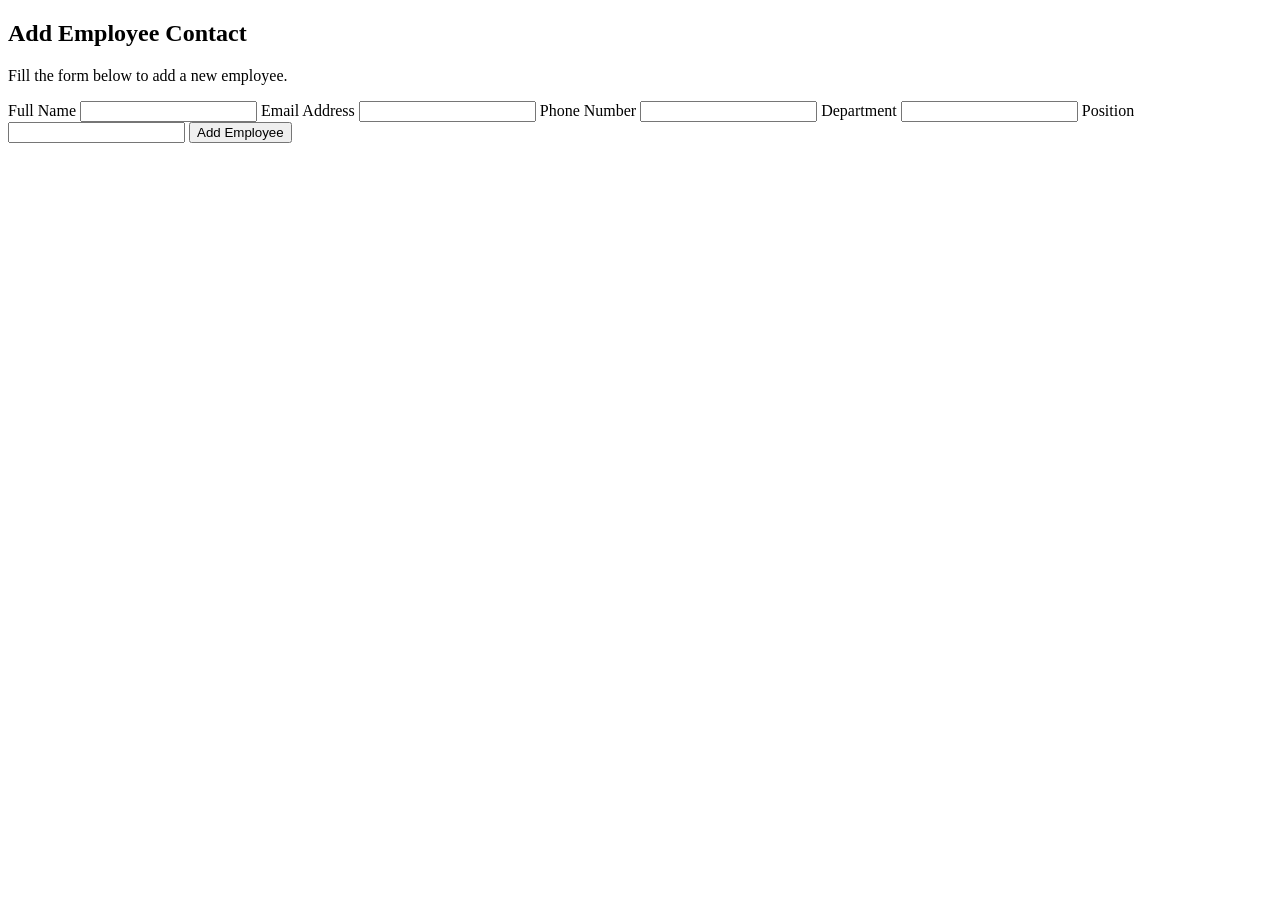
==== new-contact.html @ 086cef71 "Add main pages: index, header, footer, and new contact page" ====
<!DOCTYPE html>
<html>
    <head>
        <meta charset="UTF-8">
        <meta name="viewport" content="width=device-width, initial-scale=1.0">
        <title>Add Employee</title>
        <link rel="stylesheet" href="styles.css">
        <script defer src="main.js"></script>
    </head>
    <body>
    <div id="header"></div>
<section class="hero small-hero">
    <h1>Add Employee Contact</h1>
    <p>Fill the form below to add a new employee.</p>
    </body>
</section>
<section class="form-section">
<form>
<label>Full Name</label>
<input type="text">
<label>Email Address</label>
<input type="email">
<label>Phone Number</label>
<input type="tel">
<label>Department</label>
<input type="text">
<label>Position</label>
<input type="text">
<button type="submit" class="submit-btn">Add Employee</button>
</form>
</section>
<div id="footer"></div>
</body>
</html>
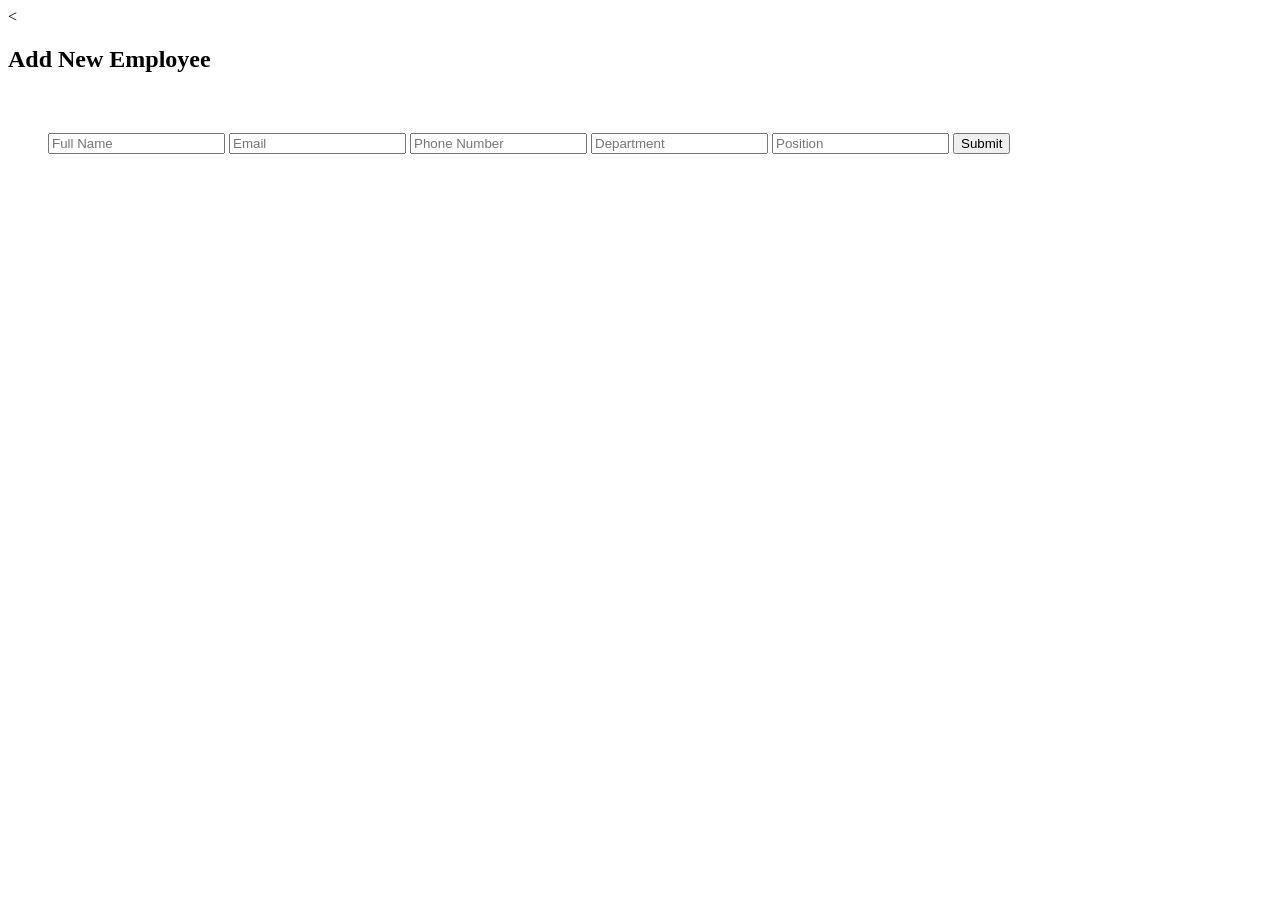
==== commit 2f17d1ac: "update new contact page content" ====
--- a/new-contact.html
+++ b/new-contact.html
@@ -1,34 +1,30 @@
-<!DOCTYPE html>
+<<!DOCTYPE html>
 <html>
-    <head>
-        <meta charset="UTF-8">
-        <meta name="viewport" content="width=device-width, initial-scale=1.0">
-        <title>Add Employee</title>
-        <link rel="stylesheet" href="styles.css">
-        <script defer src="main.js"></script>
-    </head>
-    <body>
-    <div id="header"></div>
-<section class="hero small-hero">
-    <h1>Add Employee Contact</h1>
-    <p>Fill the form below to add a new employee.</p>
-    </body>
+<head>
+  <title>New Contact</title>
+  <link rel="stylesheet" href="styles.css">
+</head>
+<body>
+
+<div id="header"></div>
+
+<section class="hero">
+  <h1>Add New Employee</h1>
 </section>
-<section class="form-section">
-<form>
-<label>Full Name</label>
-<input type="text">
-<label>Email Address</label>
-<input type="email">
-<label>Phone Number</label>
-<input type="tel">
-<label>Department</label>
-<input type="text">
-<label>Position</label>
-<input type="text">
-<button type="submit" class="submit-btn">Add Employee</button>
-</form>
+
+<section style="padding:40px;">
+  <form class="form">
+    <input type="text" placeholder="Full Name" required>
+    <input type="email" placeholder="Email" required>
+    <input type="text" placeholder="Phone Number">
+    <input type="text" placeholder="Department">
+    <input type="text" placeholder="Position">
+    <button type="submit">Submit</button>
+  </form>
 </section>
+
 <div id="footer"></div>
+
+<script src="main.js"></script>
 </body>
 </html>
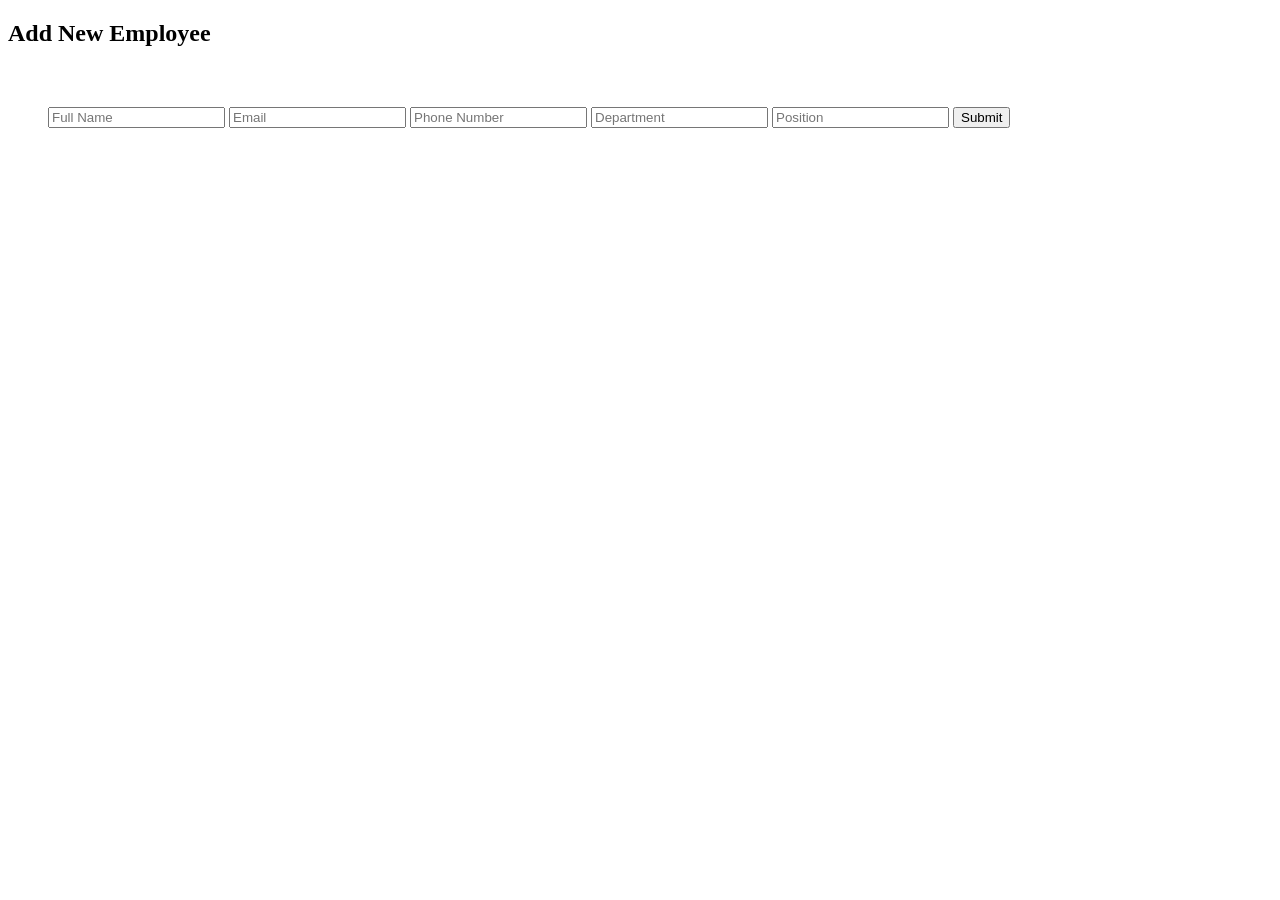
==== commit 6dc9f22f: "add content ot the view contact page" ====
--- a/new-contact.html
+++ b/new-contact.html
@@ -1,4 +1,4 @@
-<<!DOCTYPE html>
+<!DOCTYPE html>
 <html>
 <head>
   <title>New Contact</title>
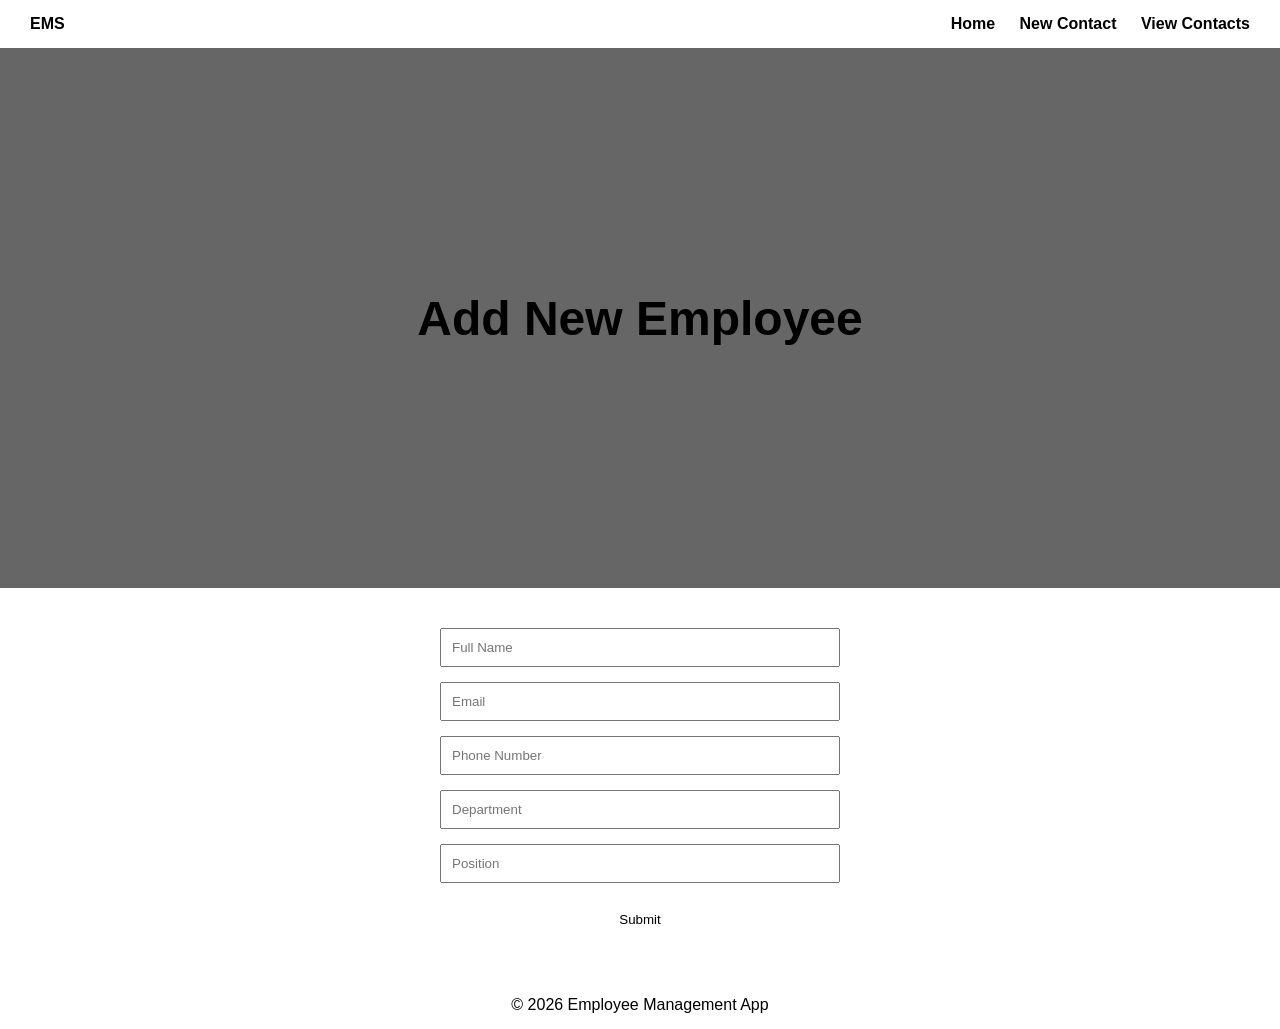
==== commit a1c4a6b1: "update content of the new-contact.html and view-contacts.html" ====
--- a/new-contact.html
+++ b/new-contact.html
@@ -6,7 +6,15 @@
 </head>
 <body>
 
-<div id="header"></div>
+
+<header class="header">
+  <div class="logo">EMS</div>
+  <nav class="nav">
+    <a href="index.html">Home</a>
+    <a href="new-contact.html">New Contact</a>
+    <a href="view-contacts.html">View Contacts</a>
+  </nav>
+</header>
 
 <section class="hero">
   <h1>Add New Employee</h1>
@@ -23,7 +31,10 @@
   </form>
 </section>
 
-<div id="footer"></div>
+
+<footer class="footer">
+  &copy; 2026 Employee Management App
+</footer>
 
 <script src="main.js"></script>
 </body>
--- a/styles.css
+++ b/styles.css
@@ -0,0 +1,110 @@
+body {
+  margin: 0;
+  font-family: Arial, sans-serif;
+  background-color: var(--white);
+}
+
+/* HEADER */
+.header {
+  position: sticky;
+  top: 0;
+  background-color: var(--black);
+  color: var(--white);
+  display: flex;
+  justify-content: space-between;
+  align-items: center;
+  padding: 15px 30px;
+  z-index: 1000;
+}
+
+.logo {
+  font-weight: bold;
+  color: var(--golden-grey);
+}
+
+.nav a {
+  color: var(--white);
+  text-decoration: none;
+  margin-left: 20px;
+  font-weight: bold;
+}
+
+.nav a:hover {
+  color: var(--purple);
+}
+
+/* HERO SECTION */
+.hero {
+  height: 60vh;
+  background: linear-gradient(rgba(0,0,0,0.6), rgba(0,0,0,0.6)),
+              url('images/hero.jpg');
+  background-size: cover;
+  background-position: center;
+  color: var(--white);
+  display: flex;
+  justify-content: center;
+  align-items: center;
+  text-align: center;
+}
+
+.hero h1 {
+  font-size: 3rem;
+  color: var(--golden-grey);
+}
+
+/* FOOTER */
+.footer {
+  background-color: var(--black);
+  color: var(--white);
+  text-align: center;
+  padding: 15px;
+}
+.form {
+  display: flex;
+  flex-direction: column;
+  max-width: 400px;
+  margin: auto;
+}
+
+.form input {
+  margin-bottom: 15px;
+  padding: 10px;
+}
+
+.form button {
+  padding: 12px;
+  background-color: var(--purple);
+  color: var(--white);
+  border: none;
+  cursor: pointer;
+}
+
+.form button:hover {
+  background-color: var(--golden-grey);
+}
+table {
+  width: 100%;
+  border-collapse: collapse;
+}
+
+th, td {
+  border: 1px solid #ddd;
+  padding: 10px;
+  text-align: center;
+}
+
+th {
+  background-color: var(--purple);
+  color: var(--white);
+}
+
+button {
+  padding: 5px 10px;
+  margin: 2px;
+  border: none;
+  cursor: pointer;
+}
+
+button:hover {
+  opacity: 0.8;
+}
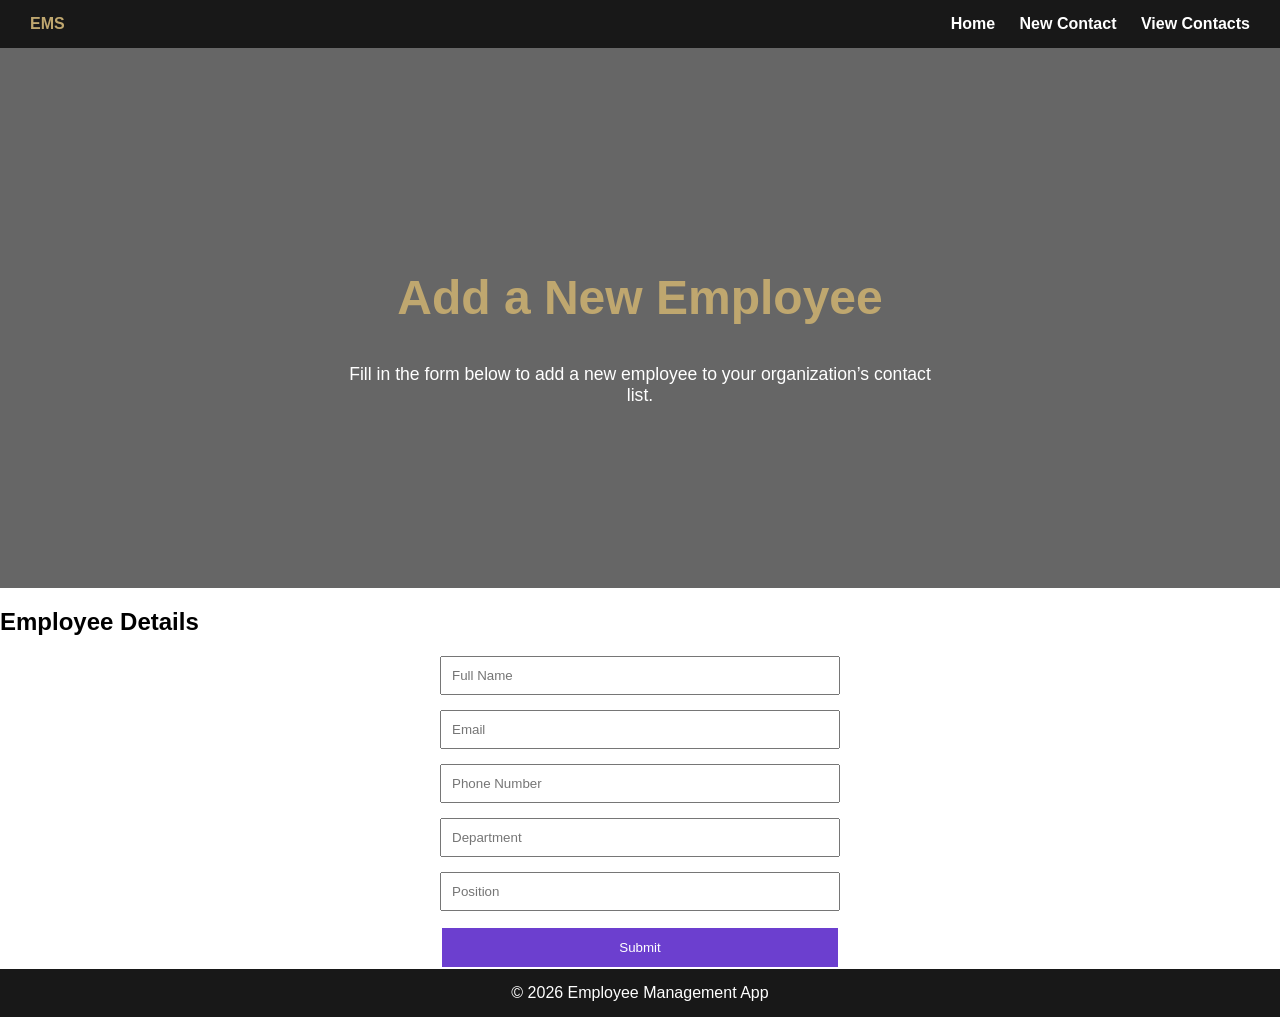
==== commit 19c092d8: "arrange well the content of the index.html,new-contact.html,view-contacts.html and also the content " ====
--- a/new-contact.html
+++ b/new-contact.html
@@ -17,10 +17,14 @@
 </header>
 
 <section class="hero">
-  <h1>Add New Employee</h1>
+  <div>
+    <h1>Add a New Employee</h1>
+    <p style="font-size:1.1rem; max-width:600px; margin: 0 auto;">Fill in the form below to add a new employee to your organization’s contact list.</p>
+  </div>
 </section>
 
-<section style="padding:40px;">
+<section class="content">
+  <h2>Employee Details</h2>
   <form class="form">
     <input type="text" placeholder="Full Name" required>
     <input type="email" placeholder="Email" required>
--- a/styles.css
+++ b/styles.css
@@ -1,3 +1,10 @@
+:root {
+  --purple: #6c3fcf;
+  --golden-grey: #bfa76f;
+  --white: #fff;
+  --black: #181818;
+  --light-grey: #f5f5f5;
+}
 body {
   margin: 0;
   font-family: Arial, sans-serif;
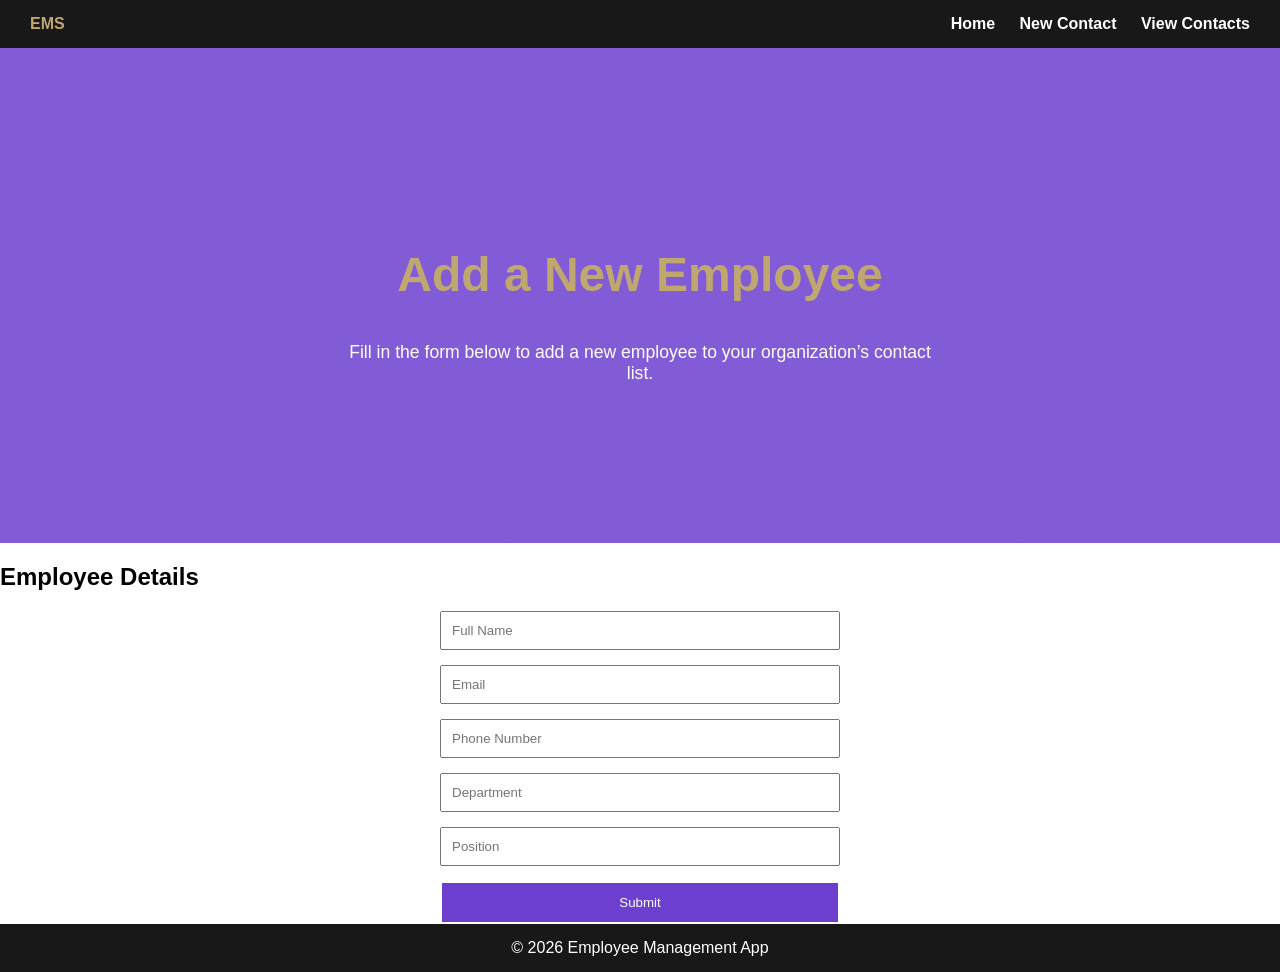
==== commit 555cd85c: "add formspree intergration for contact form submission" ====
--- a/new-contact.html
+++ b/new-contact.html
@@ -25,12 +25,12 @@
 
 <section class="content">
   <h2>Employee Details</h2>
-  <form class="form">
-    <input type="text" placeholder="Full Name" required>
-    <input type="email" placeholder="Email" required>
-    <input type="text" placeholder="Phone Number">
-    <input type="text" placeholder="Department">
-    <input type="text" placeholder="Position">
+  <form class="form" action="https://formspree.io/f/mlgojvwr" method="post">
+    <input type="text" name="fullName" placeholder="Full Name" required>
+    <input type="email" name="email" placeholder="Email" required>
+    <input type="text" name="phone" placeholder="Phone Number">
+    <input type="text" name="department" placeholder="Department">
+    <input type="text" name="position" placeholder="Position">
     <button type="submit">Submit</button>
   </form>
 </section>
@@ -40,6 +40,38 @@
   &copy; 2026 Employee Management App
 </footer>
 
+</script>
+<script>
+  document.addEventListener('DOMContentLoaded', function() {
+    const form = document.querySelector('.form');
+    form.addEventListener('submit', async function(e) {
+      e.preventDefault();
+      const formData = new FormData(form);
+      const data = {};
+      formData.forEach((value, key) => {
+        data[key] = value;
+      });
+      try {
+        const response = await fetch(form.action, {
+          method: 'POST',
+          headers: {
+            'Content-Type': 'application/json',
+            'Accept': 'application/json'
+          },
+          body: JSON.stringify(data)
+        });
+        if (response.ok) {
+          alert('Thank you! Your submission has been received.');
+          form.reset();
+        } else {
+          alert('There was a problem submitting your form.');
+        }
+      } catch (error) {
+        alert('There was a problem submitting your form.');
+      }
+    });
+  });
+</script>
 <script src="main.js"></script>
 </body>
 </html>
--- a/styles.css
+++ b/styles.css
@@ -1,3 +1,15 @@
+html, body {
+  margin: 0;
+  padding: 0;
+  box-sizing: border-box;
+  height: 100%;
+}
+
+body {
+  display: flex;
+  flex-direction: column;
+  min-height: 100vh;
+}
 :root {
   --purple: #6c3fcf;
   --golden-grey: #bfa76f;
@@ -41,17 +53,16 @@
 }
 
 /* HERO SECTION */
+
 .hero {
-  height: 60vh;
-  background: linear-gradient(rgba(0,0,0,0.6), rgba(0,0,0,0.6)),
-              url('images/hero.jpg');
-  background-size: cover;
-  background-position: center;
+  min-height: 55vh;
+  background: linear-gradient(rgba(108,63,207,0.85), rgba(108,63,207,0.85)), url('https://images.unsplash.com/photo-1519389950473-47ba0277781c?auto=format&fit=crop&w=1200&q=80') center/cover no-repeat;
   color: var(--white);
   display: flex;
   justify-content: center;
   align-items: center;
   text-align: center;
+  width: 100%;
 }
 
 .hero h1 {
@@ -65,6 +76,7 @@
   color: var(--white);
   text-align: center;
   padding: 15px;
+  margin-top: auto;
 }
 .form {
   display: flex;
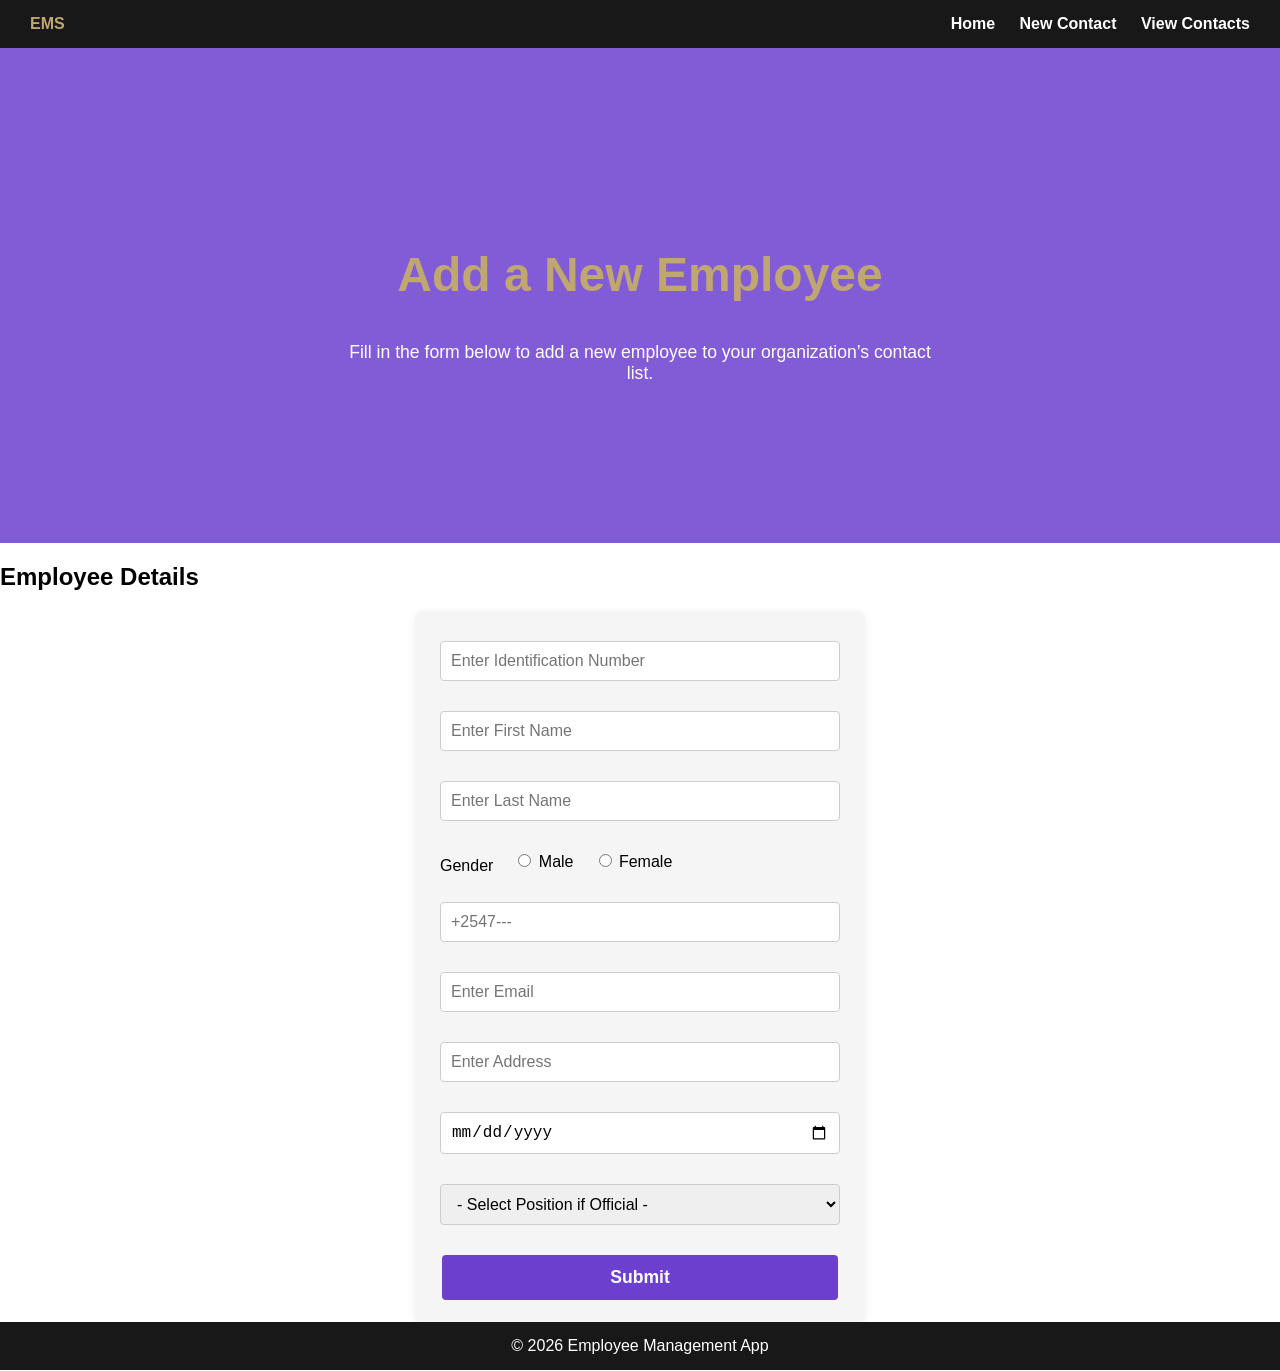
==== commit 80ae5582: "update new-contact and view-contact pages content to match the required design" ====
--- a/new-contact.html
+++ b/new-contact.html
@@ -25,12 +25,27 @@
 
 <section class="content">
   <h2>Employee Details</h2>
-  <form class="form" action="https://formspree.io/f/mlgojvwr" method="post">
-    <input type="text" name="fullName" placeholder="Full Name" required>
-    <input type="email" name="email" placeholder="Email" required>
-    <input type="text" name="phone" placeholder="Phone Number">
-    <input type="text" name="department" placeholder="Department">
-    <input type="text" name="position" placeholder="Position">
+  <form class="form" action="#" method="post">
+    <input type="text" name="idNumber" placeholder="Enter Identification Number" required>
+    <input type="text" name="firstname" placeholder="Enter First Name" required>
+    <input type="text" name="lastname" placeholder="Enter Last Name" required>
+    <div class="form-group gender-group">
+      <label>Gender</label>
+      <label><input type="radio" name="gender" value="Male" required> Male</label>
+      <label><input type="radio" name="gender" value="Female"> Female</label>
+    </div>
+    <input type="text" name="phone" placeholder="+2547---" required>
+    <input type="email" name="email" placeholder="Enter Email" required>
+    <input type="text" name="address" placeholder="Enter Address">
+    <input type="date" name="dob" placeholder="mm/dd/yyyy">
+    <select name="position" required>
+      <option value="">- Select Position if Official -</option>
+      <option value="Manager">Manager</option>
+      <option value="HR">HR</option>
+      <option value="Developer">Developer</option>
+      <option value="Designer">Designer</option>
+      <option value="Other">Other</option>
+    </select>
     <button type="submit">Submit</button>
   </form>
 </section>
--- a/styles.css
+++ b/styles.css
@@ -1,3 +1,105 @@
+/* FORM STYLING */
+.form {
+  max-width: 500px;
+  margin: 30px auto;
+  background: var(--light-grey);
+  padding: 30px 25px 20px 25px;
+  border-radius: 8px;
+  box-shadow: 0 2px 8px rgba(0,0,0,0.07);
+  display: flex;
+  flex-direction: column;
+  gap: 15px;
+}
+.form input,
+.form select {
+  padding: 10px 12px;
+  border: 1px solid #ccc;
+  border-radius: 4px;
+  font-size: 1rem;
+  margin-bottom: 5px;
+}
+.form-group.gender-group {
+  display: flex;
+  align-items: center;
+  gap: 15px;
+  margin-bottom: 5px;
+}
+.form-group.gender-group label {
+  font-weight: normal;
+  margin: 0 5px 0 0;
+}
+.form button[type="submit"] {
+  background: var(--purple);
+  color: var(--white);
+  border: none;
+  padding: 12px 0;
+  border-radius: 4px;
+  font-size: 1.1rem;
+  font-weight: bold;
+  cursor: pointer;
+  margin-top: 10px;
+  transition: background 0.2s;
+}
+.form button[type="submit"]:hover {
+  background: #4b259b;
+}
+
+/* TABLE STYLING */
+.employee-table {
+  width: 95%;
+  margin: 0 auto 40px auto;
+  border-collapse: collapse;
+  background: var(--white);
+  box-shadow: 0 2px 8px rgba(0,0,0,0.07);
+  border-radius: 8px;
+  overflow: hidden;
+}
+.employee-table th, .employee-table td {
+  padding: 12px 16px;
+  text-align: left;
+  border-bottom: 1px solid #eee;
+}
+.employee-table th {
+  background: var(--light-grey);
+  color: var(--black);
+  font-weight: bold;
+}
+.employee-table tr:last-child td {
+  border-bottom: none;
+}
+
+/* BUTTONS STYLING */
+.btn {
+  border: none;
+  border-radius: 4px;
+  padding: 7px 16px;
+  font-size: 0.98rem;
+  font-weight: bold;
+  margin-right: 5px;
+  cursor: pointer;
+  color: #fff;
+  transition: background 0.2s;
+}
+.btn-details {
+  background: #17a2b8;
+}
+.btn-details:hover {
+  background: #138496;
+}
+.btn-edit {
+  background: #ffc107;
+  color: #222;
+}
+.btn-edit:hover {
+  background: #e0a800;
+  color: #fff;
+}
+.btn-delete {
+  background: #dc3545;
+}
+.btn-delete:hover {
+  background: #b52a37;
+}
 html, body {
   margin: 0;
   padding: 0;
